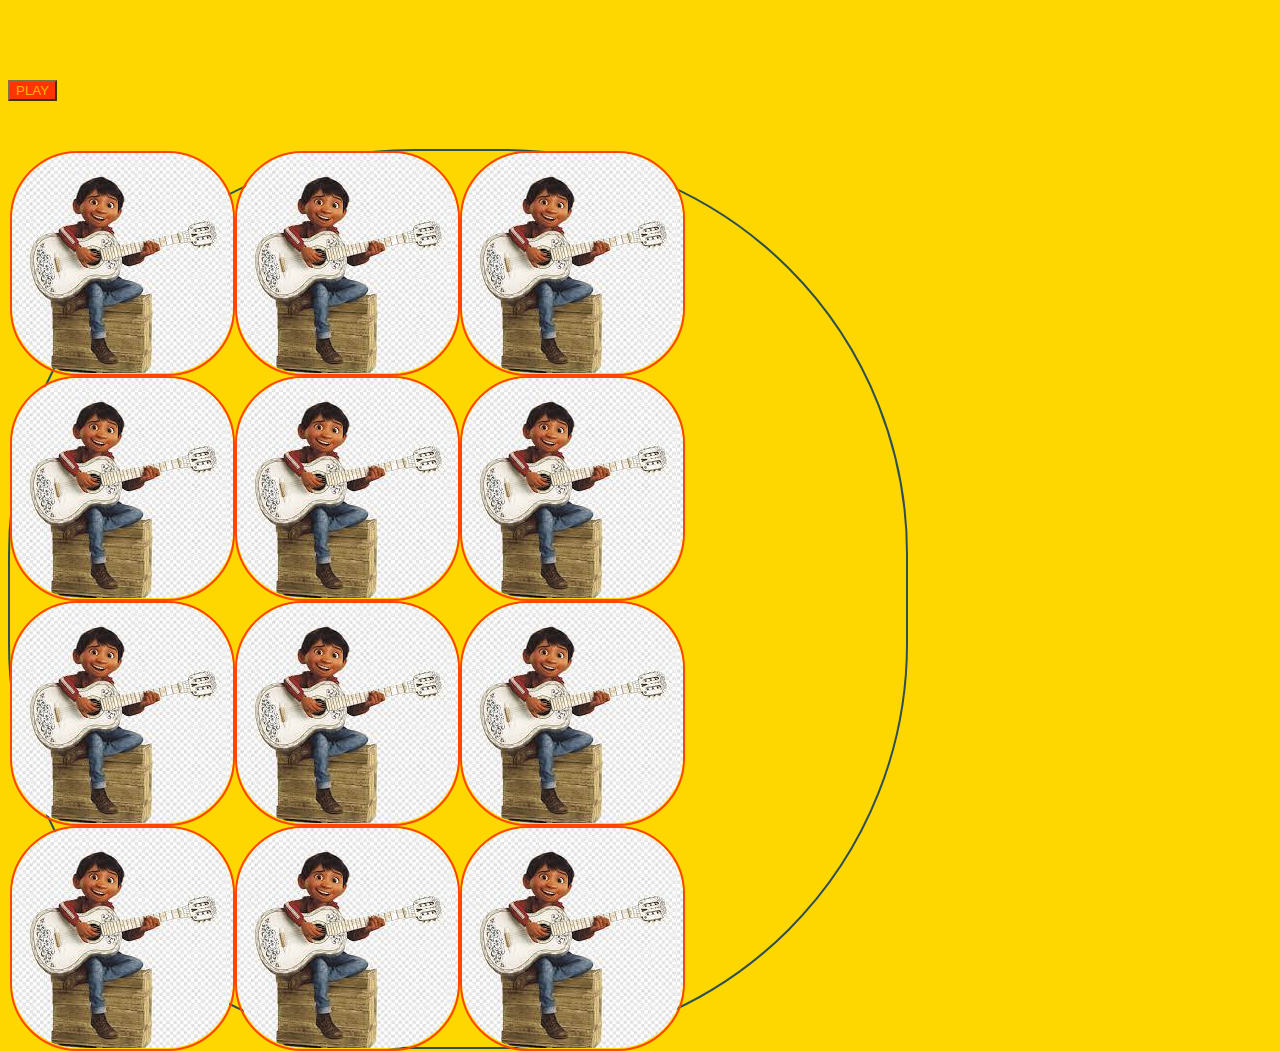
==== index.html @ c051d2e3 "all_cards_visible" ====
<!DOCTYPE html>
<html lang="en">

<head>
  <meta charset="UTF-8">
  <meta http-equiv="X-UA-Compatible" content="IE=edge">
  <meta name="viewport" content="width=device-width, initial-scale=1.0">
  <link rel="stylesheet" href="./style.css">
  <script defer src="./script.js"></script>
  <title>Recuerdame!</title>
</head>
<h1>Recordar es Entender!</h1>


<button>PLAY</button>

<body>
  <div id="board">

    <div class="card" id="card-1">
      <div class="front"></div>
      <div class="back"></div>
    </div>
    <div class="card" id="card-2">
      <div class="front"></div>
      <div class="back"></div>
    </div>
    <div class="card" id="card-3">
      <div class="front"></div>
      <div class="back"></div>
    </div>
    <div class="card" id="card-4">
      <div class="front"></div>
      <div class="back"></div>
    </div>
    <div class="card" id="card-5">
      <div class="front"></div>
      <div class="back"></div>
    </div>
    <div class="card" id="card-6">
      <div class="front"></div>
      <div class="back"></div>
    </div>
    <div class="card" id="card-7">
      <div class="front"></div>
      <div class="back"></div>
    </div>
    <div class="card" id="card-8">
      <div class="front"></div>
      <div class="back"></div>
    </div>
    <div class="card" id="card-9">
      <div class="front"></div>
      <div class="back"></div>
    </div>
    <div class="card" id="card-10">
      <div class="front"></div>
      <div class="back"></div>
    </div>
    <div class="card" id="card-11">
      <div class="front"></div>
      <div class="back"></div>
    </div>
    <div class="card" id="card-12">
      <div class="front"></div>
      <div class="back"></div>
    </div>

  </div>
</body>

</html>
---- style.css ----
* {
  box-sizing: border-box;
}

/* --------------MESSAGE EL------------ */
h1 {
  color: gold;
}

/* --------------BODY------------------ */
body {
  background-color: gold;
  background-repeat: no-repeat;
  background-size: 100%;
  height: 100vh;
  width: 100vh;
  justify-content: center;
  align-items: center;
  background-image: url(https://lumiere-a.akamaihd.net/v1/images/image_57ecff16.jpeg?region=0%2C0%2C640%2C480)
}

/* --------------BUTTON(S)------------- */
button {
  align-self: center;
  color: orange;
  background-color: red;
  opacity: 0.75;
}

button:hover {
  color: skyblue;
  font-weight: bold;
  background-color: yellow;
  opacity: 1;
}

/* --------SECTION: Card Containers------ */

#board {
  margin: 48px auto;
  height: 100vh;
  width: 100vh;
  position: center;
  display: flex;
  flex-wrap: wrap;
  border-radius: 45%;
  border: 0.25vmin solid darkslategrey;
}

#card-1, #card-2, #card-3, #card-4, #card-5, #card-6, #card-7, #card-8, #card-9, #card-10, #card-11, #card-12 {
  height: 25vh;
  width: 25vh;
  border-radius: 30%;
  border: 0.25vmin solid orangered;
  transform-style: preserve-3d
}
#card-1:hover {
  border: solid greenyellow
}
#card-2:hover {
  border: solid greenyellow
}
#card-3:hover {
  border: solid greenyellow
}
#card-4:hover {
  border: solid greenyellow
}
#card-5:hover {
  border: solid greenyellow
}
#card-6:hover {
  border: solid greenyellow
}
#card-7:hover {
  border: solid greenyellow
}
#card-8:hover {
  border: solid greenyellow
}
#card-9:hover {
  border: solid greenyellow
}
#card-10:hover {
  border: solid greenyellow
}
#card-11:hover {
  border: solid greenyellow
}
#card-12:hover {
  border: solid greenyellow
}



.front {
  background-image: url([data-uri]);
}

/*Initial BG Image */

.front {
  position: absolute;
  height: 24.5vh;
  width: 24.5vh;
  border-radius: 30%;
  /* transform: rotateY(180deg); */
  /* backface-visibility: hidden; */
}

.back {
  background-size: auto;
  background-color: aquamarine;
  position: absolute;
  height: 24.5vh;
  width: 24.5vh;
  border-radius: 30%;
  transform: rotateY(180deg);
  backface-visibility: hidden;
}

.cardBack {
  transform: rotateY(180deg);
}
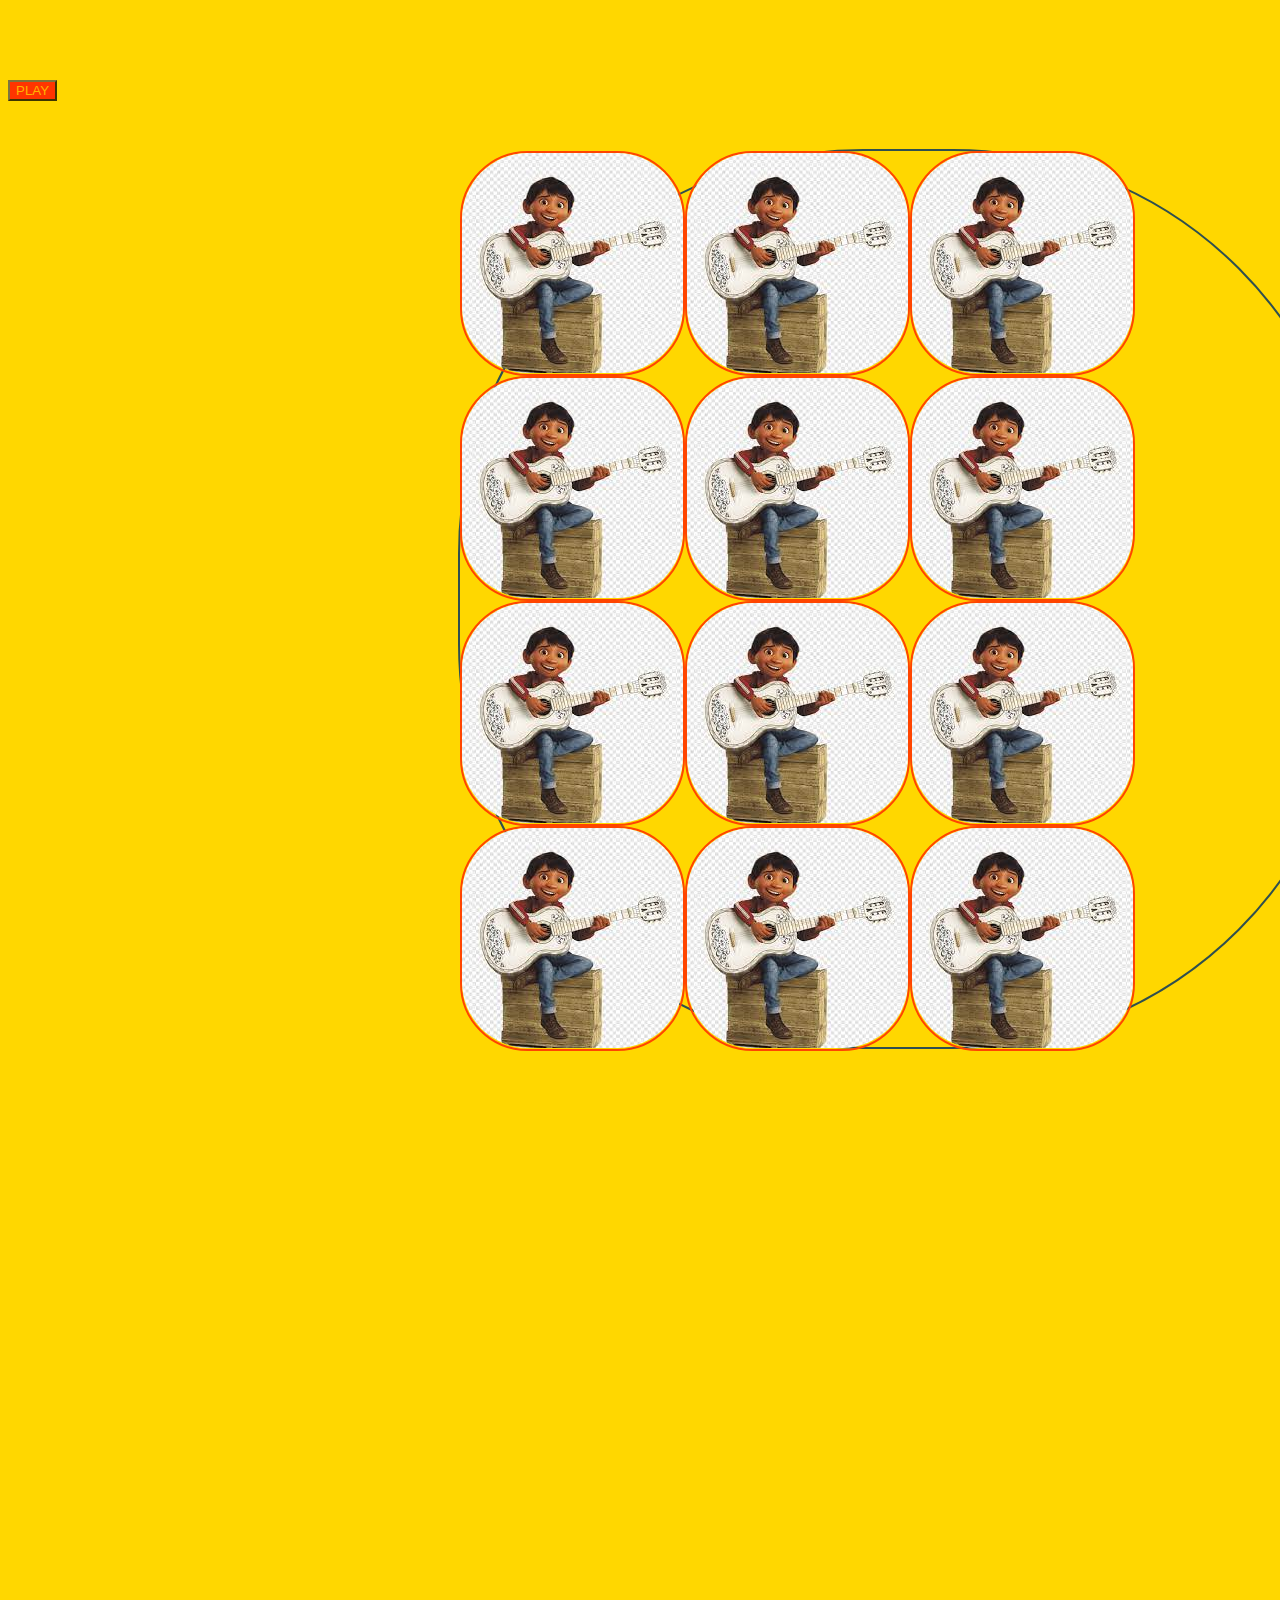
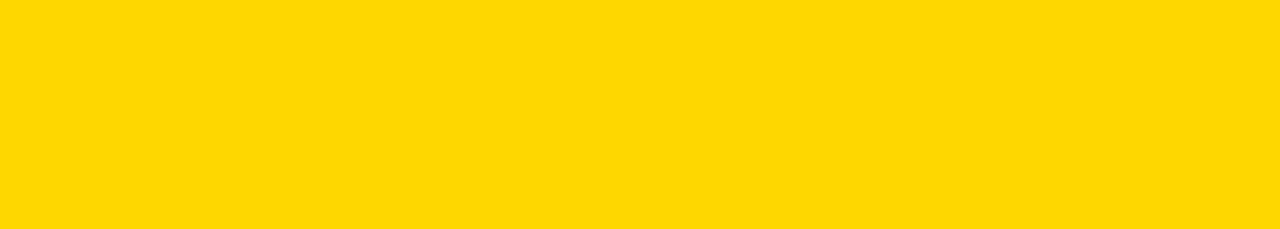
==== commit 759ebc27: "All Images render/flip!" ====
--- a/index.html
+++ b/index.html
@@ -19,51 +19,51 @@
 
     <div class="card" id="card-1">
       <div class="front"></div>
-      <div class="back"></div>
+      <img class="back" src="COCO_PICS/cocoypaco.png" alt="">
     </div>
     <div class="card" id="card-2">
       <div class="front"></div>
-      <div class="back"></div>
+      <img class="back" src="COCO_PICS/headlesshector.png" alt="">
     </div>
     <div class="card" id="card-3">
       <div class="front"></div>
-      <div class="back"></div>
+      <img class="back" src="COCO_PICS/pacoplays.png" alt="">
     </div>
     <div class="card" id="card-4">
       <div class="front"></div>
-      <div class="back"></div>
+      <img class="back" src="COCO_PICS/pacopose.png" alt="">
     </div>
     <div class="card" id="card-5">
       <div class="front"></div>
-      <div class="back"></div>
+      <img class="back" src="COCO_PICS/skullmami.png" alt="">
     </div>
     <div class="card" id="card-6">
       <div class="front"></div>
-      <div class="back"></div>
+      <img class="back" src="COCO_PICS/pacoyhector.png" alt="">
     </div>
     <div class="card" id="card-7">
       <div class="front"></div>
-      <div class="back"></div>
+      <img class="back" src="COCO_PICS/cocoypaco.png" alt="">
     </div>
     <div class="card" id="card-8">
       <div class="front"></div>
-      <div class="back"></div>
+      <img class="back" src="COCO_PICS/headlesshector.png" alt="">
     </div>
     <div class="card" id="card-9">
       <div class="front"></div>
-      <div class="back"></div>
+      <img class="back" src="COCO_PICS/pacoplays.png" alt="">
     </div>
     <div class="card" id="card-10">
       <div class="front"></div>
-      <div class="back"></div>
+      <img class="back" src="COCO_PICS/pacopose.png" alt="">
     </div>
     <div class="card" id="card-11">
       <div class="front"></div>
-      <div class="back"></div>
+      <img class="back" src="COCO_PICS/skullmami.png" alt="">
     </div>
     <div class="card" id="card-12">
       <div class="front"></div>
-      <div class="back"></div>
+      <img class="back" src="COCO_PICS/pacoyhector.png" alt="">
     </div>
 
   </div>
--- a/style.css
+++ b/style.css
@@ -12,8 +12,8 @@
   background-color: gold;
   background-repeat: no-repeat;
   background-size: 100%;
-  height: 100vh;
-  width: 100vh;
+  height: 200vh;
+  width: 200vh;
   justify-content: center;
   align-items: center;
   background-image: url(https://lumiere-a.akamaihd.net/v1/images/image_57ecff16.jpeg?region=0%2C0%2C640%2C480)
@@ -110,7 +110,7 @@
 
 .back {
   background-size: auto;
-  background-color: aquamarine;
+  background-color: red orangered;
   position: absolute;
   height: 24.5vh;
   width: 24.5vh;
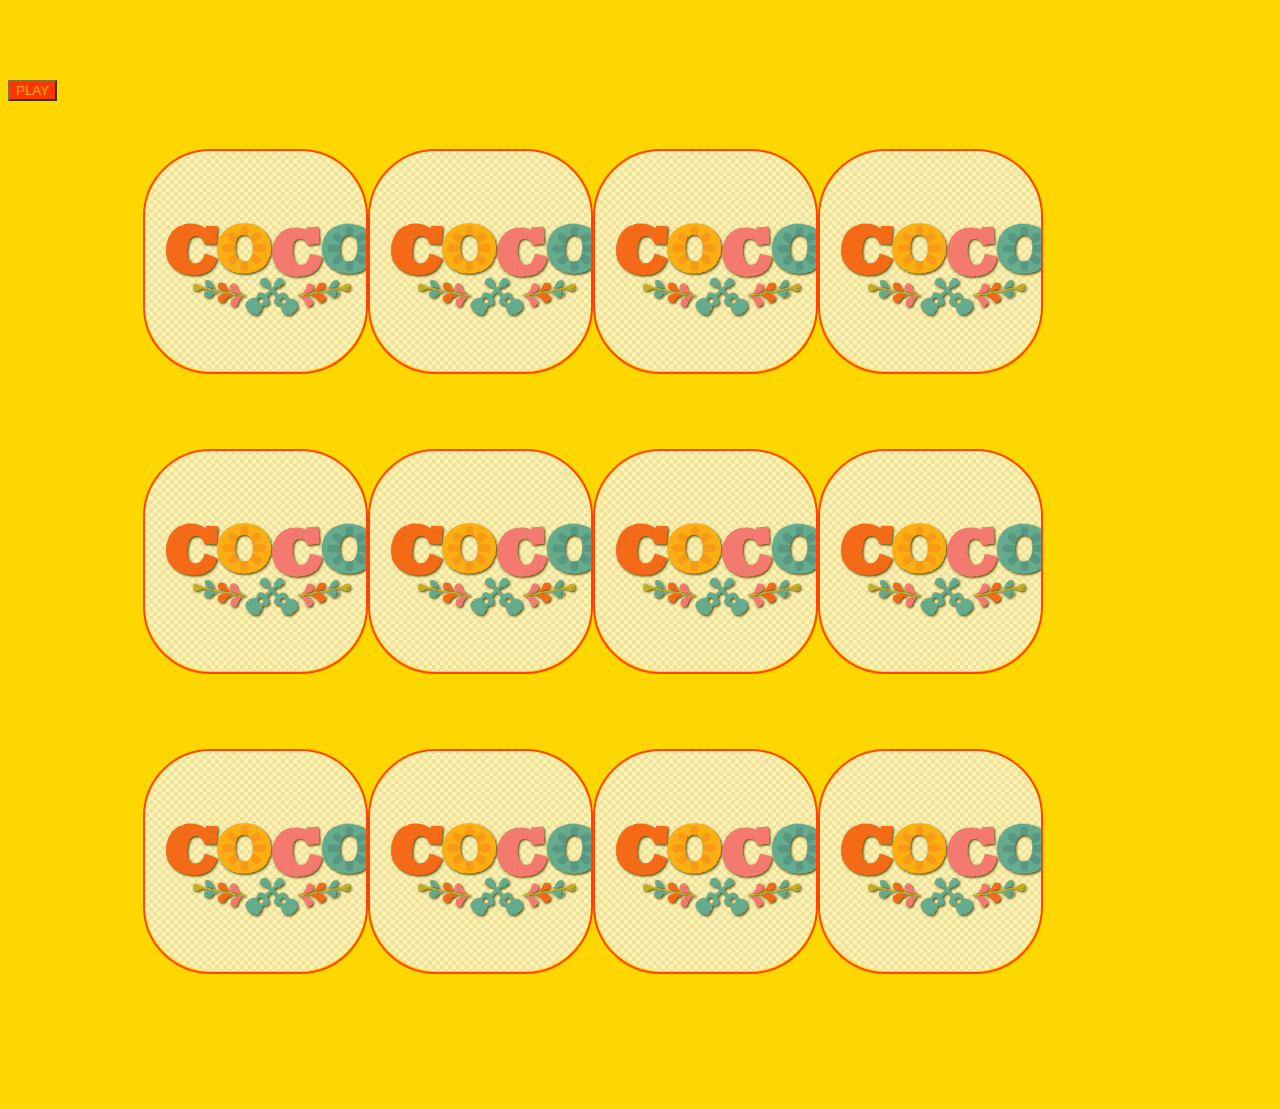
==== commit 361440ee: "MVP! MVP" ====
--- a/index.html
+++ b/index.html
@@ -14,56 +14,58 @@
 
 <button>PLAY</button>
 
+<!-- <audio class = audio src="" controls autoplay></audio> -->
+
 <body>
   <div id="board">
 
+    <div class="card" id="card-0">
+      <div class="front"></div>
+      <img class="back" src="COCO_PICS/01.png" alt="">
+    </div>
     <div class="card" id="card-1">
       <div class="front"></div>
-      <img class="back" src="COCO_PICS/cocoypaco.png" alt="">
+      <img class="back" src="COCO_PICS/02.png" alt="">
     </div>
     <div class="card" id="card-2">
       <div class="front"></div>
-      <img class="back" src="COCO_PICS/headlesshector.png" alt="">
+      <img class="back" src="COCO_PICS/03.png" alt="">
     </div>
     <div class="card" id="card-3">
       <div class="front"></div>
-      <img class="back" src="COCO_PICS/pacoplays.png" alt="">
+      <img class="back" src="COCO_PICS/04.png" alt="">
     </div>
     <div class="card" id="card-4">
       <div class="front"></div>
-      <img class="back" src="COCO_PICS/pacopose.png" alt="">
+      <img class="back" src="COCO_PICS/05.png" alt="">
     </div>
     <div class="card" id="card-5">
       <div class="front"></div>
-      <img class="back" src="COCO_PICS/skullmami.png" alt="">
+      <img class="back" src="COCO_PICS/06.png" alt="">
     </div>
     <div class="card" id="card-6">
       <div class="front"></div>
-      <img class="back" src="COCO_PICS/pacoyhector.png" alt="">
+      <img class="back" src="COCO_PICS/01.png" alt="">
     </div>
     <div class="card" id="card-7">
       <div class="front"></div>
-      <img class="back" src="COCO_PICS/cocoypaco.png" alt="">
+      <img class="back" src="COCO_PICS/02.png" alt="">
     </div>
     <div class="card" id="card-8">
       <div class="front"></div>
-      <img class="back" src="COCO_PICS/headlesshector.png" alt="">
+      <img class="back" src="COCO_PICS/03.png" alt="">
     </div>
     <div class="card" id="card-9">
       <div class="front"></div>
-      <img class="back" src="COCO_PICS/pacoplays.png" alt="">
+      <img class="back" src="COCO_PICS/04.png" alt="">
     </div>
     <div class="card" id="card-10">
       <div class="front"></div>
-      <img class="back" src="COCO_PICS/pacopose.png" alt="">
+      <img class="back" src="COCO_PICS/05.png" alt="">
     </div>
     <div class="card" id="card-11">
       <div class="front"></div>
-      <img class="back" src="COCO_PICS/skullmami.png" alt="">
-    </div>
-    <div class="card" id="card-12">
-      <div class="front"></div>
-      <img class="back" src="COCO_PICS/pacoyhector.png" alt="">
+      <img class="back" src="COCO_PICS/06.png" alt="">
     </div>
 
   </div>
--- a/style.css
+++ b/style.css
@@ -4,6 +4,7 @@
 
 /* --------------MESSAGE EL------------ */
 h1 {
+  position: middle;
   color: gold;
 }
 
@@ -12,10 +13,11 @@
   background-color: gold;
   background-repeat: no-repeat;
   background-size: 100%;
-  height: 200vh;
-  width: 200vh;
+  height: 120vh;
+  width: 150vh;
   justify-content: center;
   align-items: center;
+  background-position: fixed;
   background-image: url(https://lumiere-a.akamaihd.net/v1/images/image_57ecff16.jpeg?region=0%2C0%2C640%2C480)
 }
 
@@ -39,22 +41,22 @@
 #board {
   margin: 48px auto;
   height: 100vh;
-  width: 100vh;
+  width: 120vh;
   position: center;
   display: flex;
   flex-wrap: wrap;
   border-radius: 45%;
-  border: 0.25vmin solid darkslategrey;
+  /* border: 0.25vmin solid darkslategrey; */
 }
 
-#card-1, #card-2, #card-3, #card-4, #card-5, #card-6, #card-7, #card-8, #card-9, #card-10, #card-11, #card-12 {
+#card-0, #card-1, #card-2, #card-3, #card-4, #card-5, #card-6, #card-7, #card-8, #card-9, #card-10, #card-11 {
   height: 25vh;
   width: 25vh;
   border-radius: 30%;
   border: 0.25vmin solid orangered;
   transform-style: preserve-3d
 }
-#card-1:hover {
+#card-0:hover {
   border: solid greenyellow
 }
 #card-2:hover {
@@ -87,25 +89,20 @@
 #card-11:hover {
   border: solid greenyellow
 }
-#card-12:hover {
+#card-1:hover {
   border: solid greenyellow
 }
 
 
 
 .front {
-  background-image: url([data-uri]);
-}
-
-/*Initial BG Image */
-
-.front {
+  background-image: url(COCO_PICS/08.png);
+  background-size: cover;
   position: absolute;
   height: 24.5vh;
   width: 24.5vh;
   border-radius: 30%;
-  /* transform: rotateY(180deg); */
-  /* backface-visibility: hidden; */
+  opacity: 0.70;
 }
 
 .back {
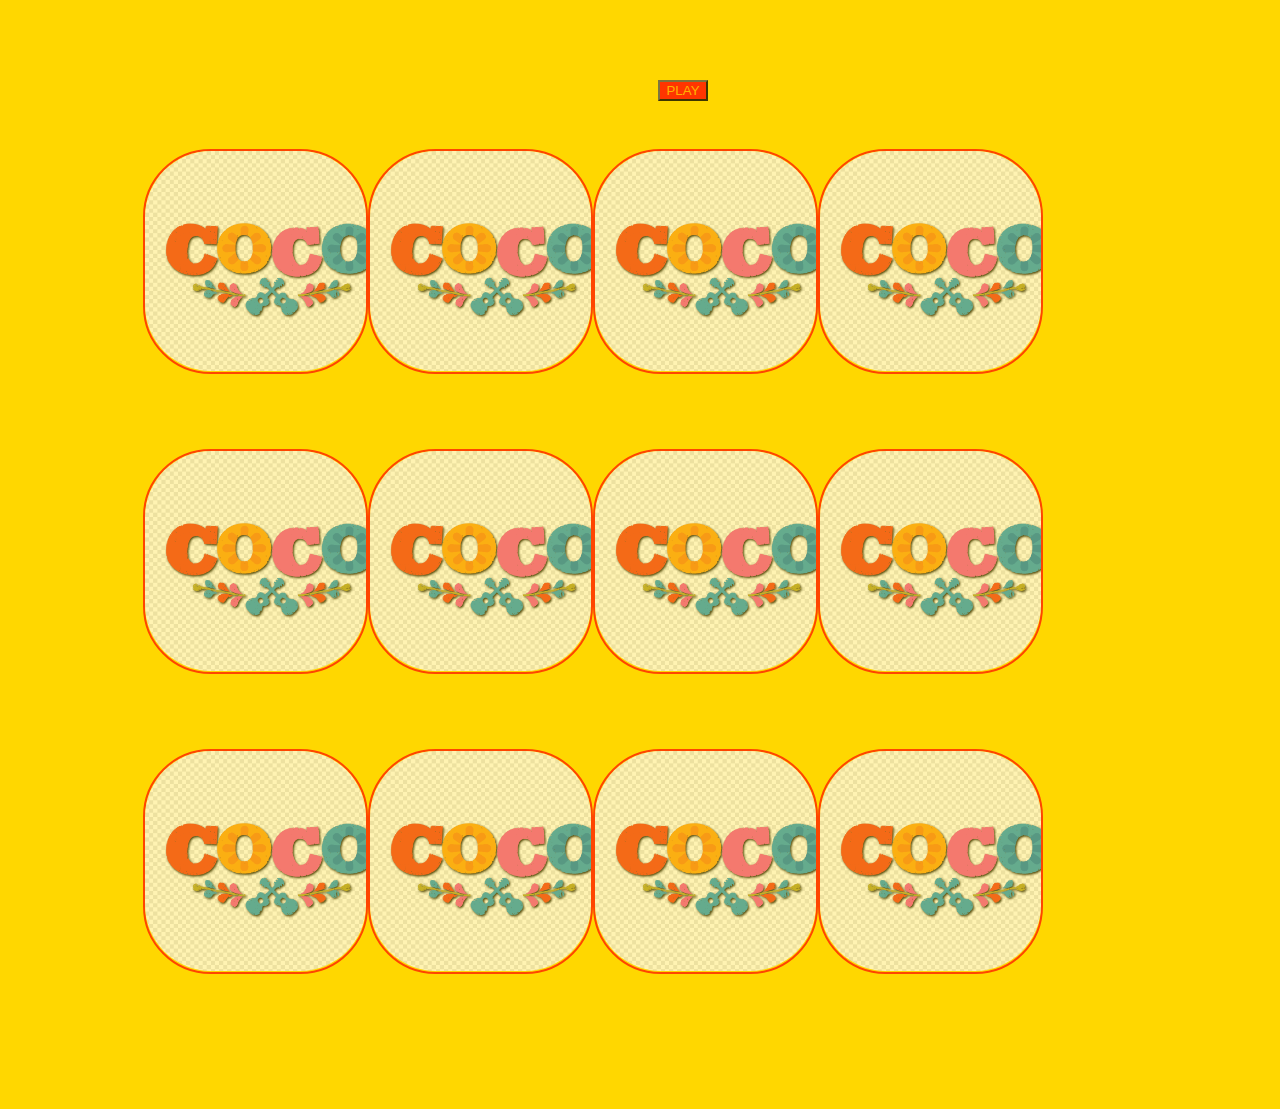
==== commit d03c68c7: "Looking Good" ====
--- a/index.html
+++ b/index.html
@@ -11,9 +11,9 @@
 </head>
 <h1>Recordar es Entender!</h1>
 
-
+<section>
 <button>PLAY</button>
-
+</section>
 <!-- <audio class = audio src="" controls autoplay></audio> -->
 
 <body>
--- a/style.css
+++ b/style.css
@@ -4,7 +4,9 @@
 
 /* --------------MESSAGE EL------------ */
 h1 {
-  position: middle;
+  display: flex;
+  justify-content: center;
+  align-items: center;
   color: gold;
 }
 
@@ -22,8 +24,12 @@
 }
 
 /* --------------BUTTON(S)------------- */
+section {
+  display: flex;
+  align-items: center;
+  justify-content: center;
+}
 button {
-  align-self: center;
   color: orange;
   background-color: red;
   opacity: 0.75;
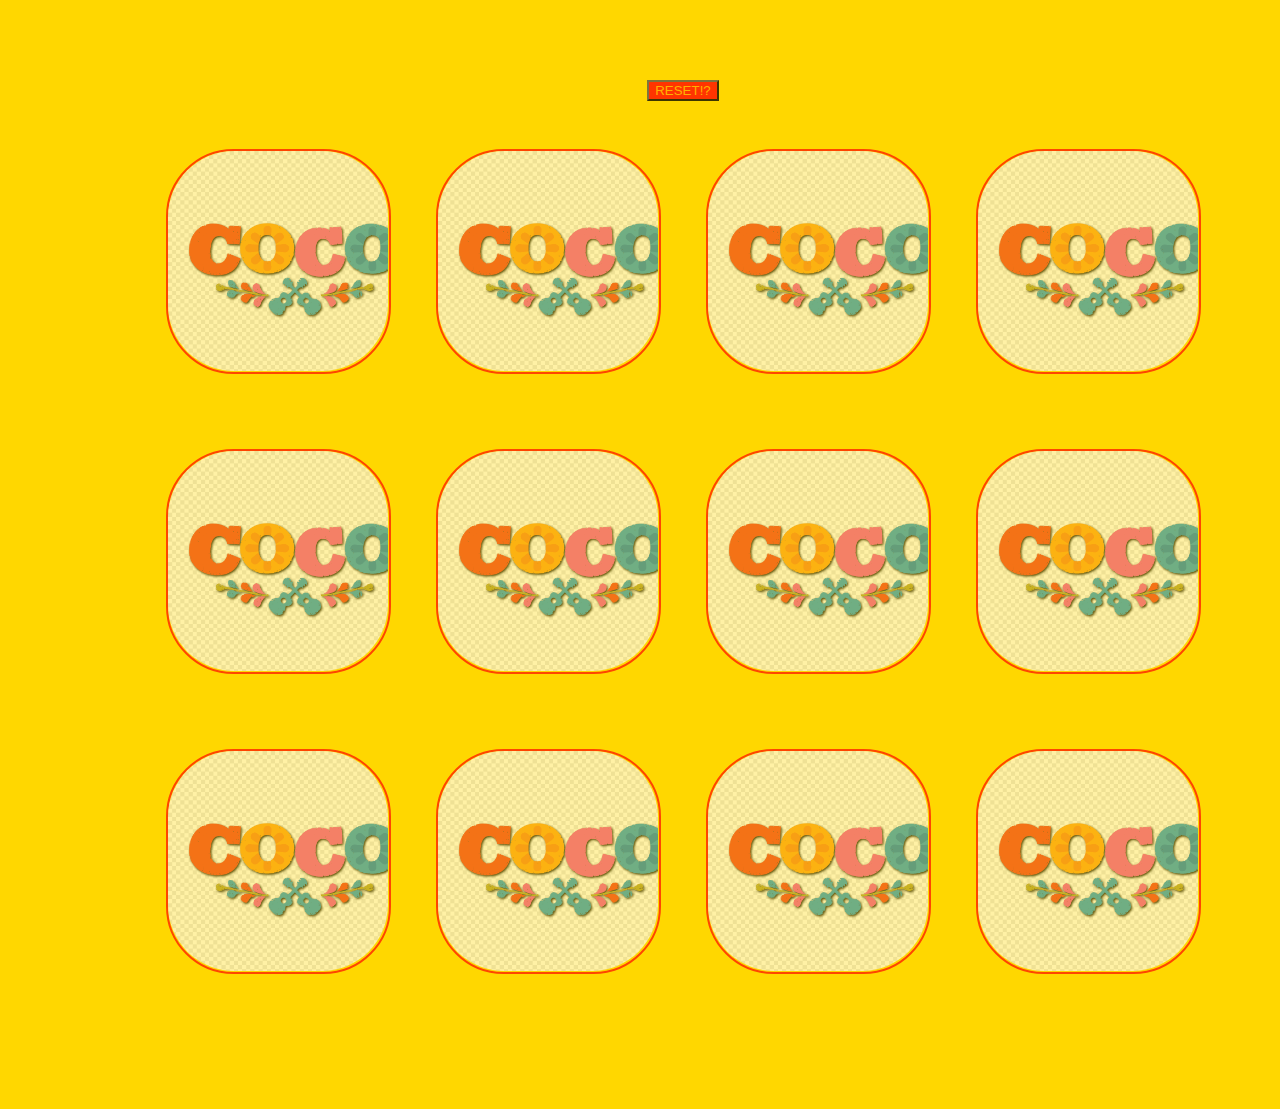
==== commit 851d554c: "2_Pages" ====
--- a/index.html
+++ b/index.html
@@ -12,11 +12,11 @@
 <h1>Recordar es Entender!</h1>
 
 <section>
-<button>PLAY</button>
+<button>RESET!?</button>
 </section>
 <!-- <audio class = audio src="" controls autoplay></audio> -->
 
-<body>
+<body id="game">
   <div id="board">
 
     <div class="card" id="card-0">
--- a/style.css
+++ b/style.css
@@ -2,7 +2,7 @@
   box-sizing: border-box;
 }
 
-/* --------------MESSAGE EL------------ */
+/* --------------MESSAGE EL.------------ */
 h1 {
   display: flex;
   justify-content: center;
@@ -11,7 +11,7 @@
 }
 
 /* --------------BODY------------------ */
-body {
+#game {
   background-color: gold;
   background-repeat: no-repeat;
   background-size: 100%;
@@ -23,7 +23,7 @@
   background-image: url(https://lumiere-a.akamaihd.net/v1/images/image_57ecff16.jpeg?region=0%2C0%2C640%2C480)
 }
 
-/* --------------BUTTON(S)------------- */
+/* --------------BUTTON------------- */
 section {
   display: flex;
   align-items: center;
@@ -51,8 +51,8 @@
   position: center;
   display: flex;
   flex-wrap: wrap;
+  justify-content: space-around;
   border-radius: 45%;
-  /* border: 0.25vmin solid darkslategrey; */
 }
 
 #card-0, #card-1, #card-2, #card-3, #card-4, #card-5, #card-6, #card-7, #card-8, #card-9, #card-10, #card-11 {
@@ -62,40 +62,7 @@
   border: 0.25vmin solid orangered;
   transform-style: preserve-3d
 }
-#card-0:hover {
-  border: solid greenyellow
-}
-#card-2:hover {
-  border: solid greenyellow
-}
-#card-3:hover {
-  border: solid greenyellow
-}
-#card-4:hover {
-  border: solid greenyellow
-}
-#card-5:hover {
-  border: solid greenyellow
-}
-#card-6:hover {
-  border: solid greenyellow
-}
-#card-7:hover {
-  border: solid greenyellow
-}
-#card-8:hover {
-  border: solid greenyellow
-}
-#card-9:hover {
-  border: solid greenyellow
-}
-#card-10:hover {
-  border: solid greenyellow
-}
-#card-11:hover {
-  border: solid greenyellow
-}
-#card-1:hover {
+#card-0:hover, #card-1:hover, #card-2:hover, #card-3:hover, #card-4:hover, #card-5:hover, #card-6:hover, #card-7:hover, #card-8:hover, #card-9:hover, #card-10:hover, #card-11:hover {
   border: solid greenyellow
 }
 
@@ -108,7 +75,7 @@
   height: 24.5vh;
   width: 24.5vh;
   border-radius: 30%;
-  opacity: 0.70;
+  opacity: 0.65;
 }
 
 .back {
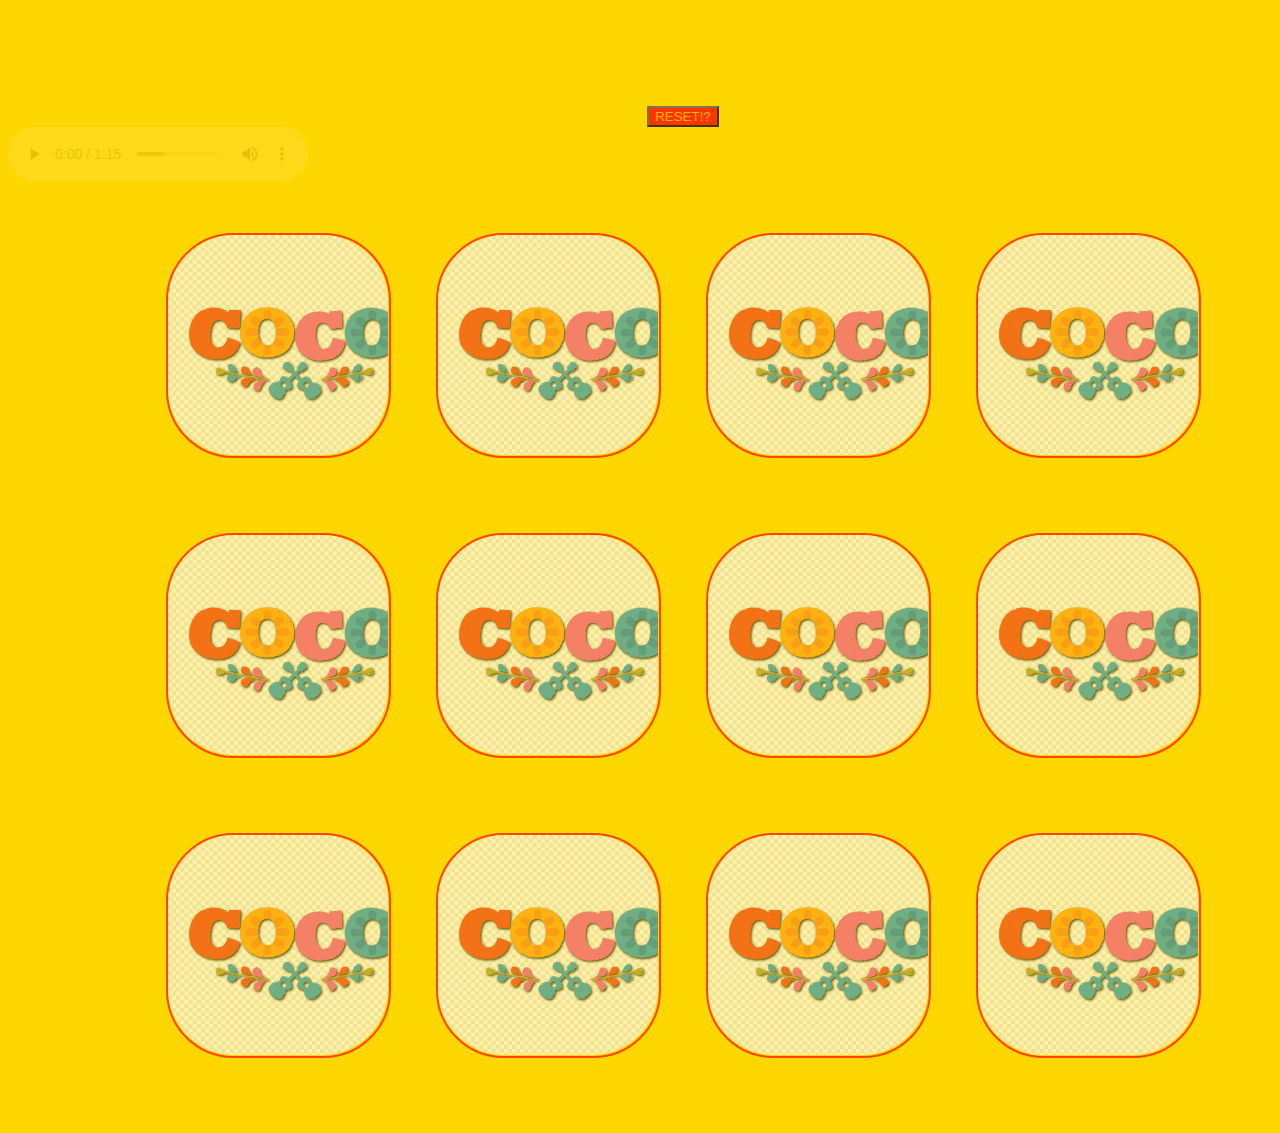
==== commit 2130af77: "98.6%" ====
--- a/index.html
+++ b/index.html
@@ -7,6 +7,7 @@
   <meta name="viewport" content="width=device-width, initial-scale=1.0">
   <link rel="stylesheet" href="./style.css">
   <script defer src="./script.js"></script>
+  <a href="/coco.html">Juego de Mesa</a>
   <title>Recuerdame!</title>
 </head>
 <h1>Recordar es Entender!</h1>
@@ -14,7 +15,8 @@
 <section>
 <button>RESET!?</button>
 </section>
-<!-- <audio class = audio src="" controls autoplay></audio> -->
+<audio class = audio autoplay src="COCO_AUDIOS/rememberme.mp3"  controls></audio>
+
 
 <body id="game">
   <div id="board">
--- a/style.css
+++ b/style.css
@@ -22,6 +22,19 @@
   background-position: fixed;
   background-image: url(https://lumiere-a.akamaihd.net/v1/images/image_57ecff16.jpeg?region=0%2C0%2C640%2C480)
 }
+/*----Game Board (Juedo de Mesa)----*/
+#cover {
+  background-color: gold;
+  background-repeat: no-repeat;
+  background-size: 100%;
+  height: 120vh;
+  width: 130vh;
+  display: grid;
+  grid-area:unset;
+  background-position: fixed;
+  background-size: cover;
+  background-image: url(https://cdn.dribbble.com/users/1099127/screenshots/3956888/dribbble.gif)
+}
 
 /* --------------BUTTON------------- */
 section {
@@ -42,7 +55,7 @@
   opacity: 1;
 }
 
-/* --------SECTION: Card Containers------ */
+/* --------Board: Card Containers------ */
 
 #board {
   margin: 48px auto;
@@ -54,6 +67,7 @@
   justify-content: space-around;
   border-radius: 45%;
 }
+
 
 #card-0, #card-1, #card-2, #card-3, #card-4, #card-5, #card-6, #card-7, #card-8, #card-9, #card-10, #card-11 {
   height: 25vh;
@@ -91,4 +105,16 @@
 
 .cardBack {
   transform: rotateY(180deg);
+}
+
+/*-----Shared HTML-----*/
+audio {
+  opacity: 0.10;
+}
+a {
+  font-weight: bold;
+  color: gold;
+  display: flex;
+  align-items: center;
+  justify-content: center;
 }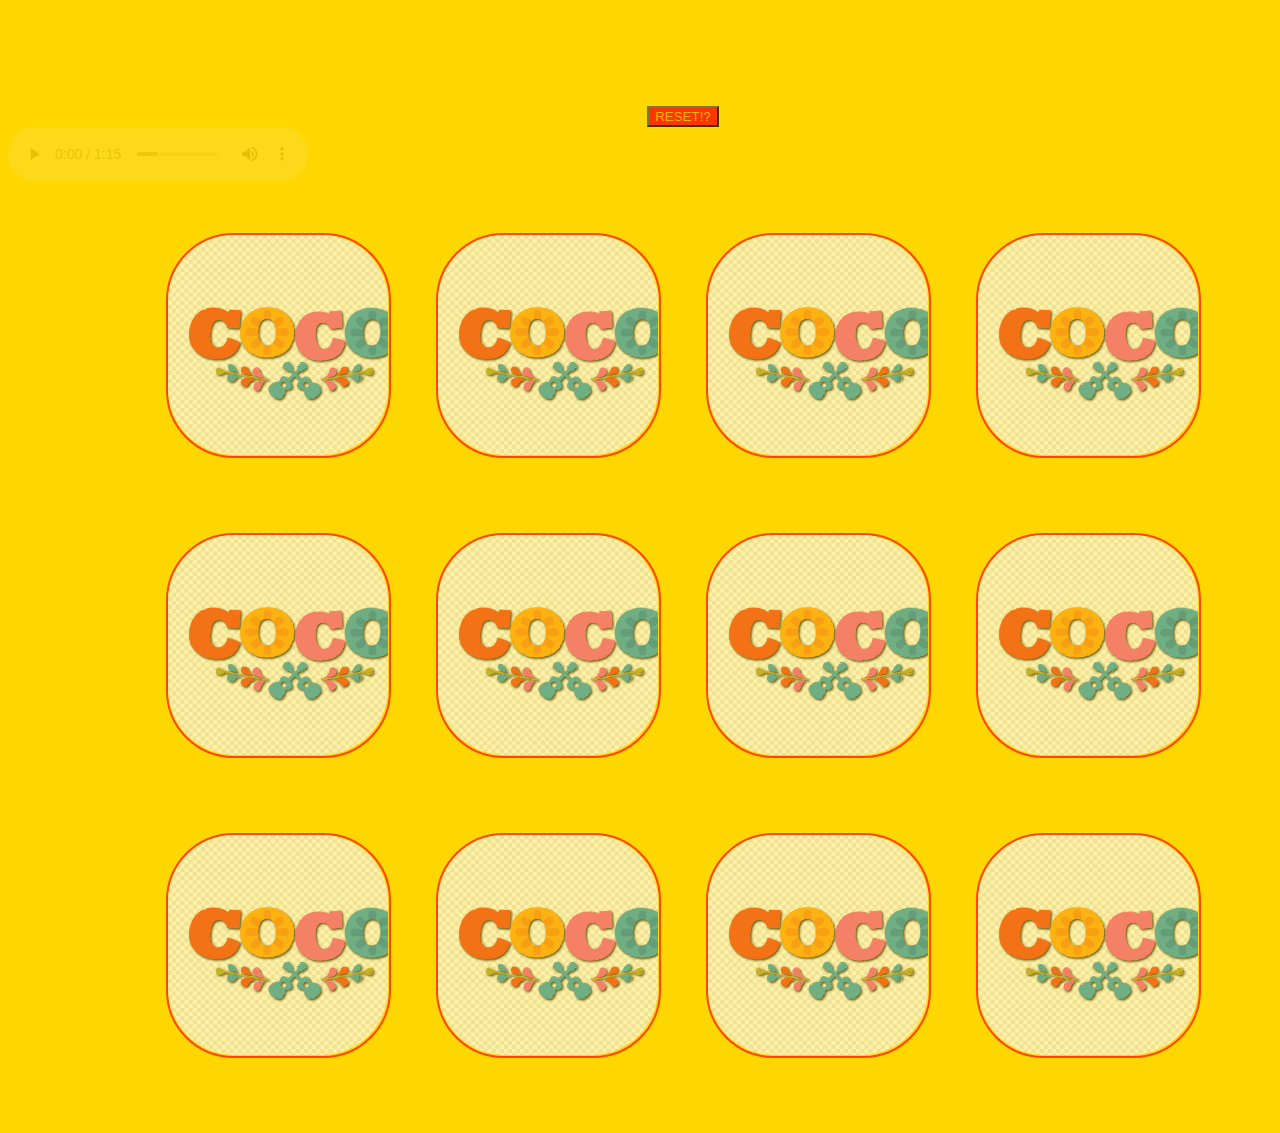
==== commit 2b8f195a: "98.999" ====
--- a/index.html
+++ b/index.html
@@ -7,6 +7,9 @@
   <meta name="viewport" content="width=device-width, initial-scale=1.0">
   <link rel="stylesheet" href="./style.css">
   <script defer src="./script.js"></script>
+  <link rel="preconnect" href="https://fonts.googleapis.com">
+  <link rel="preconnect" href="https://fonts.gstatic.com" crossorigin>
+  <link href="https://fonts.googleapis.com/css2?family=Open+Sans:wght@300&family=Righteous&display=swap" rel="stylesheet">
   <a href="/coco.html">Juego de Mesa</a>
   <title>Recuerdame!</title>
 </head>
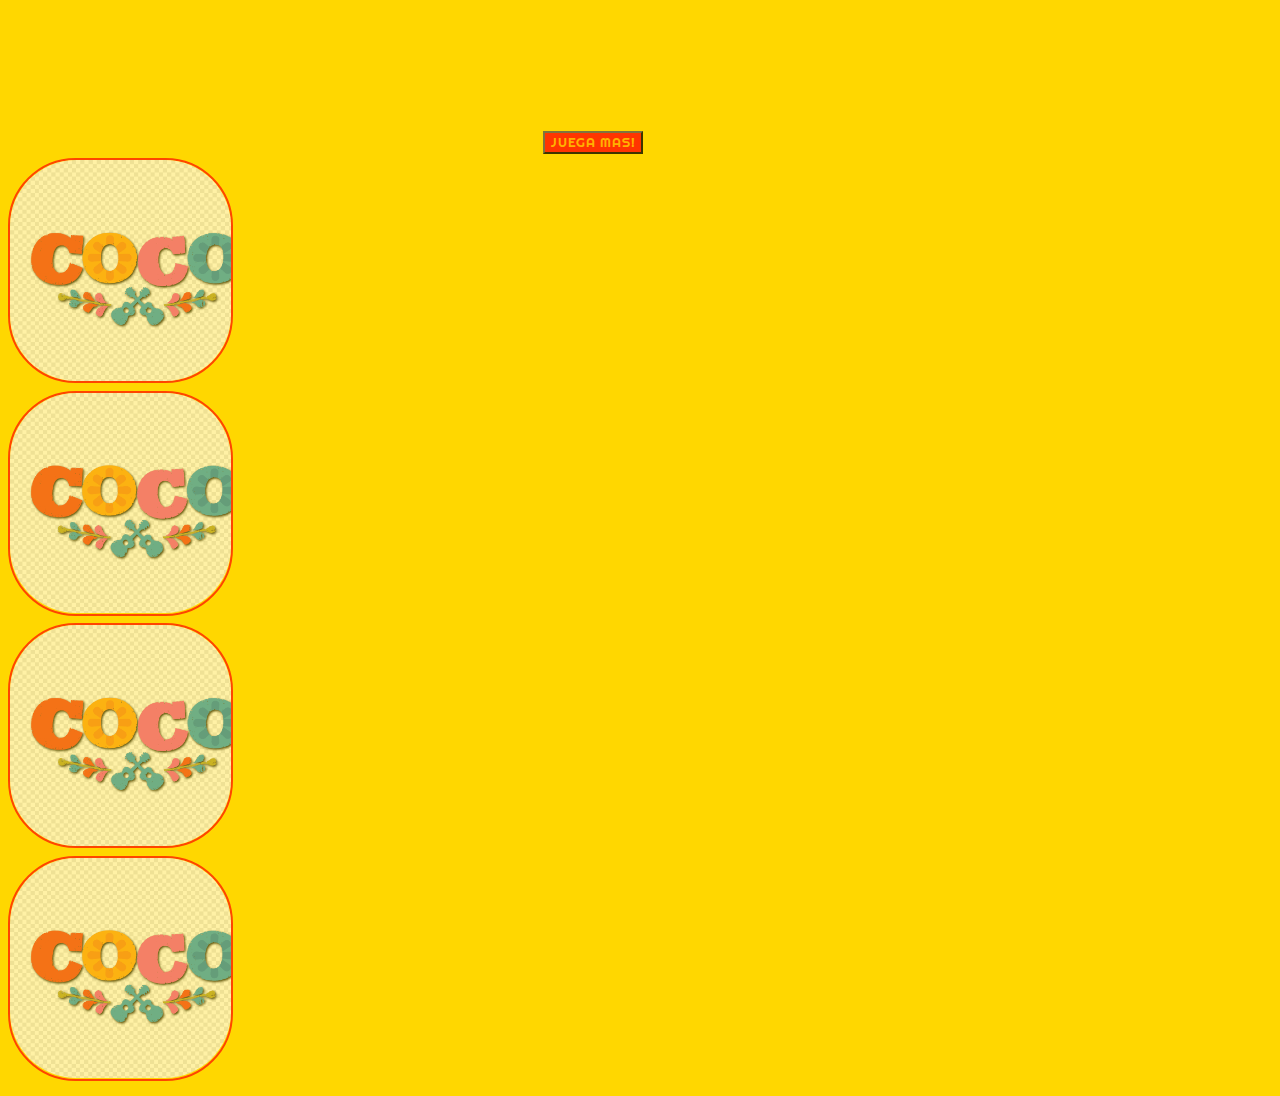
==== commit 9033d02b: "99.9" ====
--- a/index.html
+++ b/index.html
@@ -10,70 +10,35 @@
   <link rel="preconnect" href="https://fonts.googleapis.com">
   <link rel="preconnect" href="https://fonts.gstatic.com" crossorigin>
   <link href="https://fonts.googleapis.com/css2?family=Open+Sans:wght@300&family=Righteous&display=swap" rel="stylesheet">
-  <a href="/coco.html">Juego de Mesa</a>
   <title>Recuerdame!</title>
+  <a href="./coco.html">Puedes Recordar Tambien!</a>
 </head>
-<h1>Recordar es Entender!</h1>
+<h1>Recuerdame!!</h1>
 
 <section>
-<button>RESET!?</button>
+<button>JUEGA MAS!</button>
 </section>
-<audio class = audio autoplay src="COCO_AUDIOS/rememberme.mp3"  controls></audio>
+<audio class = audio src="COCO_AUDIOS/ernestodelacruz.mp3" autoplay></audio>
 
+<body id="cover">
 
-<body id="game">
-  <div id="board">
+  <div class="card" id="card-0">
+    <div class="front"></div>
+    <img class="back" src="COCO_PICS/11.png" alt="">
+  </div>
+  <div class="card" id="card-1">
+    <div class="front"></div>
+    <img class="back" src="COCO_PICS/09.png" alt="">
+  </div>
+  <div class="card" id="card-2">
+    <div class="front"></div>
+    <img class="back" src="COCO_PICS/11.png" alt="">
+  </div>
+  <div class="card" id="card-3">
+    <div class="front"></div>
+    <img class="back" src="COCO_PICS/09.png" alt="">
+  </div>
 
-    <div class="card" id="card-0">
-      <div class="front"></div>
-      <img class="back" src="COCO_PICS/01.png" alt="">
-    </div>
-    <div class="card" id="card-1">
-      <div class="front"></div>
-      <img class="back" src="COCO_PICS/02.png" alt="">
-    </div>
-    <div class="card" id="card-2">
-      <div class="front"></div>
-      <img class="back" src="COCO_PICS/03.png" alt="">
-    </div>
-    <div class="card" id="card-3">
-      <div class="front"></div>
-      <img class="back" src="COCO_PICS/04.png" alt="">
-    </div>
-    <div class="card" id="card-4">
-      <div class="front"></div>
-      <img class="back" src="COCO_PICS/05.png" alt="">
-    </div>
-    <div class="card" id="card-5">
-      <div class="front"></div>
-      <img class="back" src="COCO_PICS/06.png" alt="">
-    </div>
-    <div class="card" id="card-6">
-      <div class="front"></div>
-      <img class="back" src="COCO_PICS/01.png" alt="">
-    </div>
-    <div class="card" id="card-7">
-      <div class="front"></div>
-      <img class="back" src="COCO_PICS/02.png" alt="">
-    </div>
-    <div class="card" id="card-8">
-      <div class="front"></div>
-      <img class="back" src="COCO_PICS/03.png" alt="">
-    </div>
-    <div class="card" id="card-9">
-      <div class="front"></div>
-      <img class="back" src="COCO_PICS/04.png" alt="">
-    </div>
-    <div class="card" id="card-10">
-      <div class="front"></div>
-      <img class="back" src="COCO_PICS/05.png" alt="">
-    </div>
-    <div class="card" id="card-11">
-      <div class="front"></div>
-      <img class="back" src="COCO_PICS/06.png" alt="">
-    </div>
-
-  </div>
 </body>
 
 </html>--- a/style.css
+++ b/style.css
@@ -1,5 +1,7 @@
 * {
   box-sizing: border-box;
+  font-family: 'Open Sans', sans-serif;
+  font-family: 'Righteous', cursive;
 }
 
 /* --------------MESSAGE EL.------------ */
